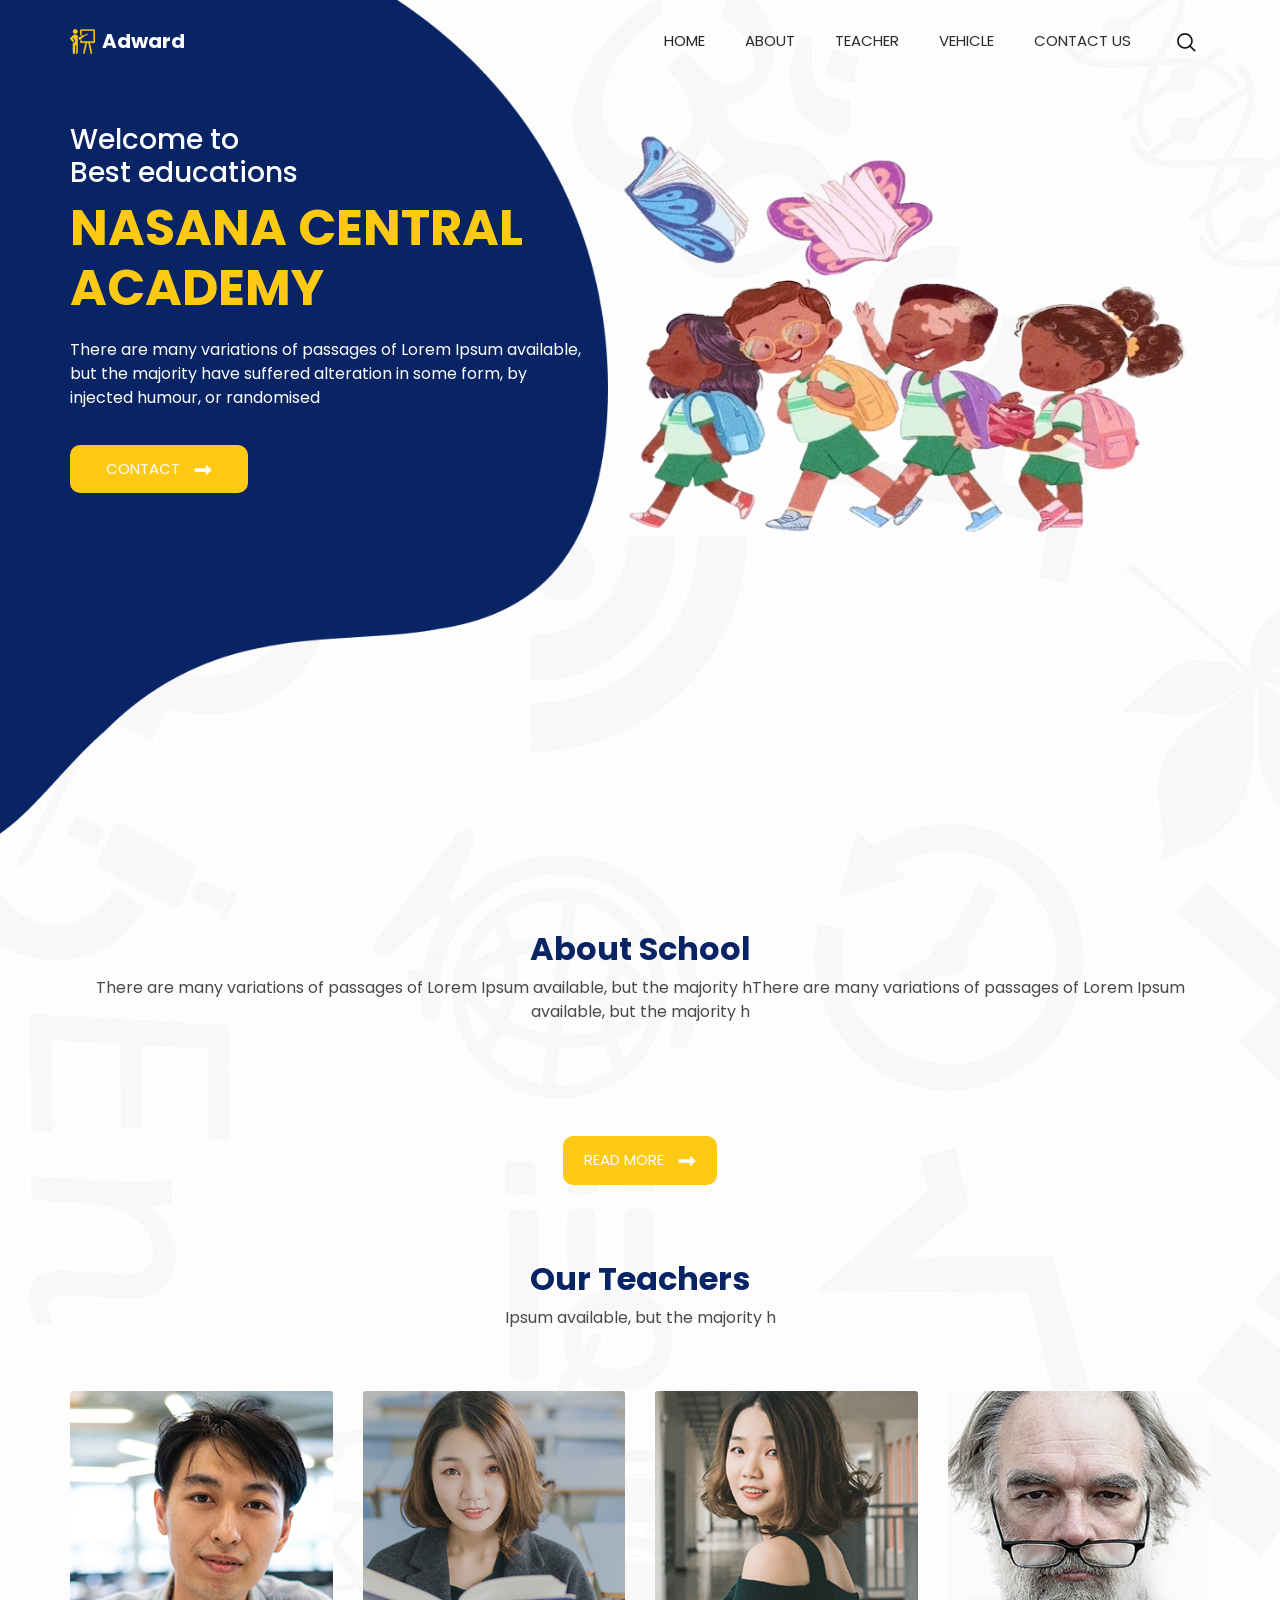
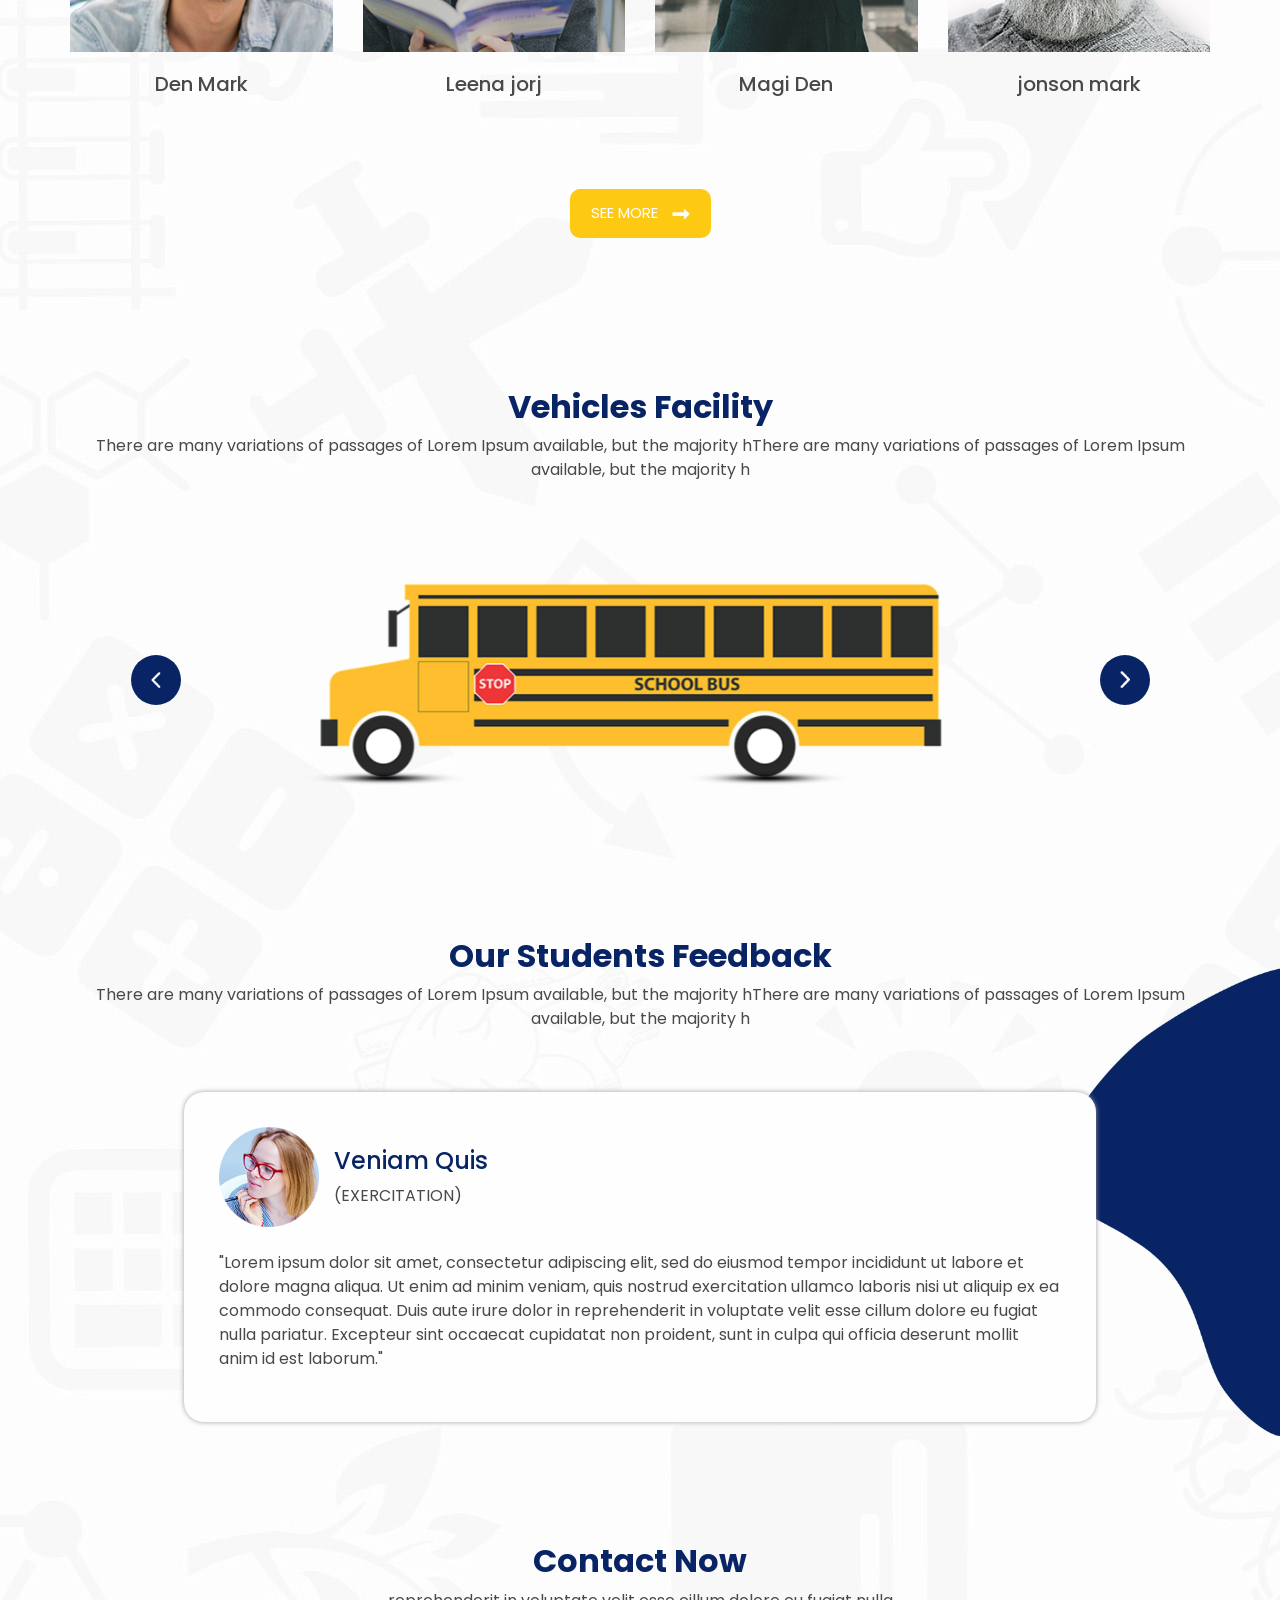
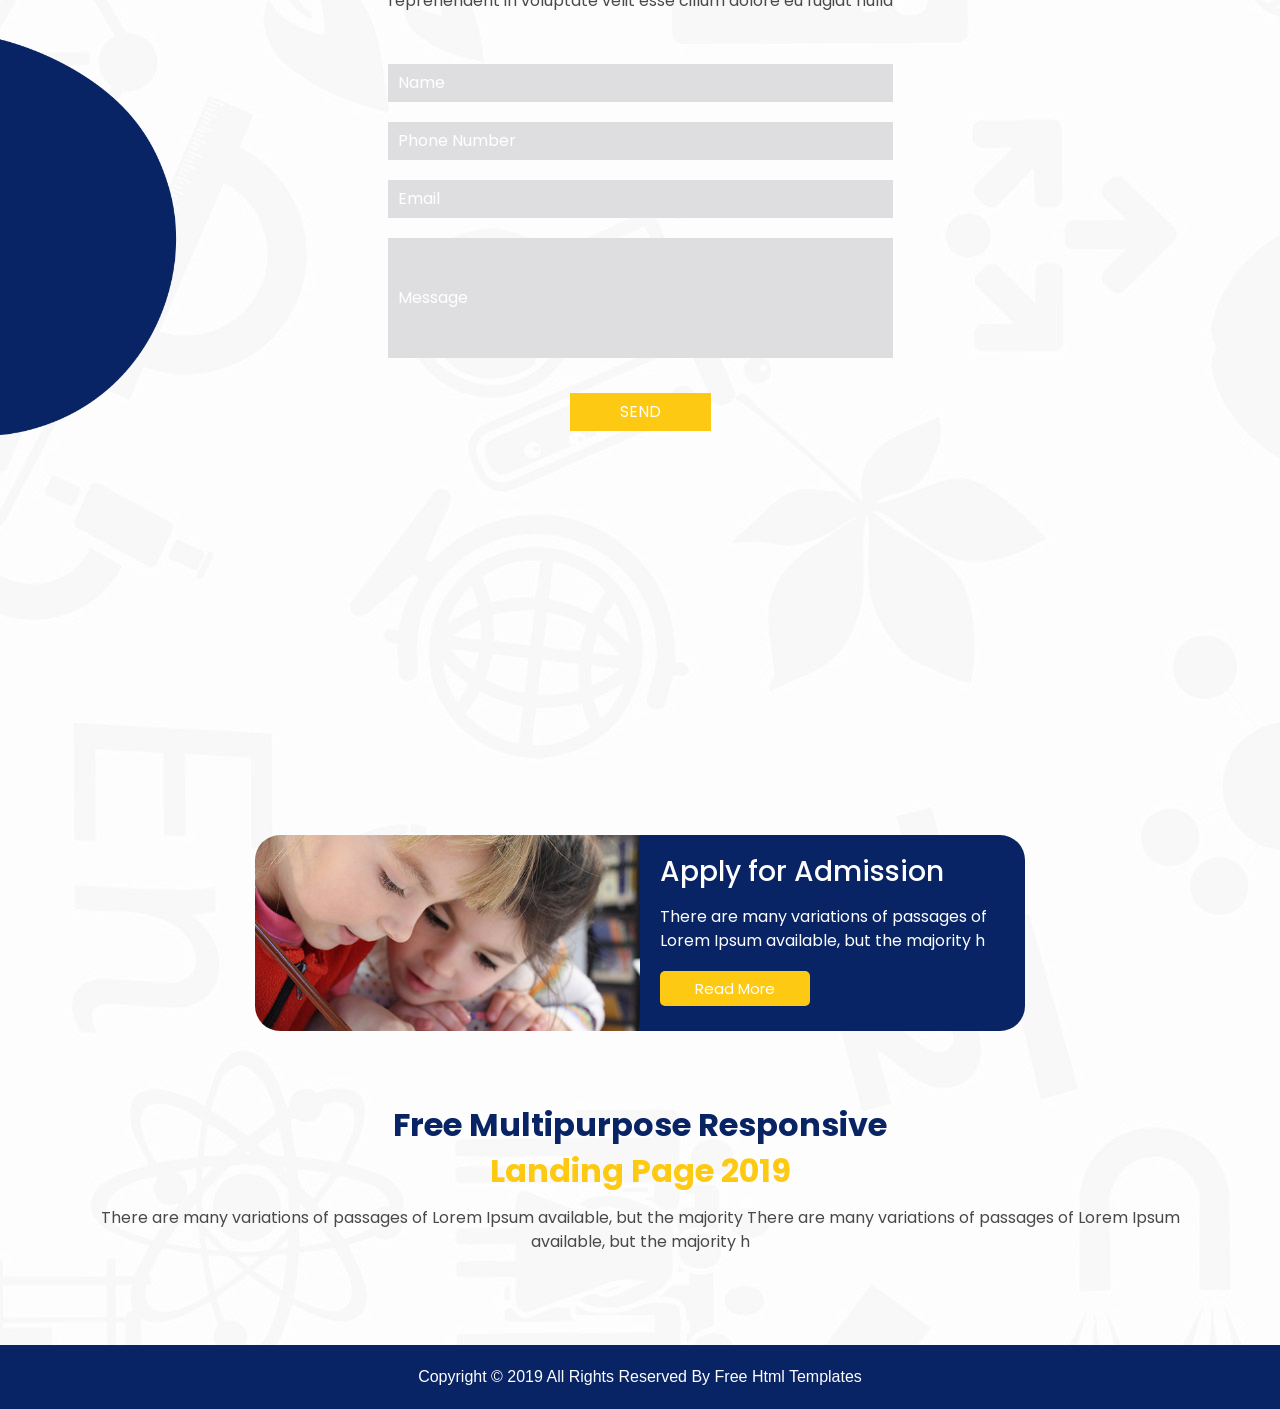
==== index.html @ 78946bf5 "1st commit" ====
<!DOCTYPE html>
<html>

<head>
  <!-- Basic -->
  <meta charset="utf-8" />
  <meta http-equiv="X-UA-Compatible" content="IE=edge" />
  <!-- Mobile Metas -->
  <meta name="viewport" content="width=device-width, initial-scale=1, shrink-to-fit=no" />
  <!-- Site Metas -->
  <meta name="keywords" content="" />
  <meta name="description" content="" />
  <meta name="author" content="" />

  <title>Adward</title>



  <!-- bootstrap core css -->
  <link rel="stylesheet" type="text/css" href="css/bootstrap.css" />
  <!-- progress barstle -->
  <link rel="stylesheet" href="css/css-circular-prog-bar.css">
  <!-- fonts style -->
  <link href="https://fonts.googleapis.com/css?family=Poppins:400,700&display=swap" rel="stylesheet">
  <!-- font wesome stylesheet -->
  <link rel="stylesheet" href="https://maxcdn.bootstrapcdn.com/font-awesome/4.3.0/css/font-awesome.min.css">
  <!-- Custom styles for this template -->
  <link href="css/style.css" rel="stylesheet" />
  <!-- responsive style -->
  <link href="css/responsive.css" rel="stylesheet" />




  <link rel="stylesheet" href="css/css-circular-prog-bar.css">


</head>

<body>
  <div class="top_container">
    <!-- header section strats -->
    <header class="header_section">
      <div class="container">
        <nav class="navbar navbar-expand-lg custom_nav-container ">
          <a class="navbar-brand" href="index.html">
            <img src="images/logo.png" alt="">
            <span>
              Adward
            </span>
          </a>
          <button class="navbar-toggler" type="button" data-toggle="collapse" data-target="#navbarSupportedContent"
            aria-controls="navbarSupportedContent" aria-expanded="false" aria-label="Toggle navigation">
            <span class="navbar-toggler-icon"></span>
          </button>

          <div class="collapse navbar-collapse" id="navbarSupportedContent">
            <div class="d-flex ml-auto flex-column flex-lg-row align-items-center">
              <ul class="navbar-nav  ">
                <li class="nav-item active">
                  <a class="nav-link" href="index.html"> Home <span class="sr-only">(current)</span></a>
                </li>
                <li class="nav-item ">
                  <a class="nav-link" href="about.html"> About </a>
                </li>

                <li class="nav-item ">
                  <a class="nav-link" href="teacher.html"> Teacher </a>
                </li>

                <li class="nav-item">
                  <a class="nav-link" href="vehicle.html"> vehicle </a>
                </li>

                <li class="nav-item">
                  <a class="nav-link" href="contact.html">Contact Us</a>
                </li>

              </ul>
              <form class="form-inline my-2 my-lg-0 ml-0 ml-lg-4 mb-3 mb-lg-0">
                <button class="btn  my-2 my-sm-0 nav_search-btn" type="submit"></button>
              </form>
            </div>
        </nav>
      </div>
    </header>
    <section class="hero_section ">
      <div class="hero-container container">
        <div class="hero_detail-box">
          <h3>
            Welcome to <br>
            Best educations
          </h3>
          <h1>
            Nasana central academy
          </h1>
          <p>
            There are many variations of passages of Lorem Ipsum available, but the majority have suffered alteration in
            some form, by injected humour, or randomised
          </p>
          <div class="hero_btn-continer">
            <a href="" class="call_to-btn btn_white-border">
              <span>
                Contact
              </span>
              <img src="images/right-arrow.png" alt="">
            </a>
          </div>
        </div>
        <div class="hero_img-container">
          <div>
            <img src="images/Ugandan_children_no_background.png" alt="" class="img-fluid">
          </div>
        </div>
      </div>
    </section>
  </div>
  <!-- end header section -->

  <!-- about section -->
  <section class="about_section layout_padding">
    <div class="container">
      <h2 class="main-heading ">
        About School
      </h2>
      <p class="text-center">
        There are many variations of passages of Lorem Ipsum available, but the majority hThere are many variations of
        passages of Lorem Ipsum available, but the majority h
      </p>
      <div class="about_img-box ">
        <img src="images/assembly_nansana_central.png" alt="" class="img-fluid w-100">
      </div>
      <div class="d-flex justify-content-center mt-5">
        <a href="" class="call_to-btn  ">

          <span>
            Read More
          </span>
          <img src="images/right-arrow.png" alt="">
        </a>
      </div>
    </div>
  </section>


  <!-- about section -->

  <!-- teacher section -->
  <section class="teacher_section layout_padding-bottom">
    <div class="container">
      <h2 class="main-heading ">
        Our Teachers
      </h2>
      <p class="text-center">
        Ipsum available, but the majority h
      </p>
      <div class="teacher_container layout_padding2">
        <div class="card-deck">
          <div class="card">
            <img class="card-img-top" src="images/teacher-1.jpg" alt="Card image cap">
            <div class="card-body">
              <h5 class="card-title">Den Mark</h5>
            </div>
          </div>
          <div class="card">
            <img class="card-img-top" src="images/teacher-2.jpg" alt="Card image cap">
            <div class="card-body">
              <h5 class="card-title">Leena jorj</h5>
            </div>

          </div>
          <div class="card">
            <img class="card-img-top" src="images/teacher-3.jpg" alt="Card image cap">
            <div class="card-body">
              <h5 class="card-title">Magi Den</h5>

            </div>

          </div>

          <div class="card">
            <img class="card-img-top" src="images/teacher-4.jpg" alt="Card image cap">
            <div class="card-body">
              <h5 class="card-title">jonson mark</h5>

            </div>

          </div>
        </div>
      </div>


      <div class="d-flex justify-content-center mt-3">
        <a href="" class="call_to-btn  ">

          <span>
            See More
          </span>
          <img src="images/right-arrow.png" alt="">
        </a>
      </div>
    </div>
  </section>

  <!-- teacher section -->

  <!-- vehicle section -->
  <section class="vehicle_section layout_padding">
    <div class="container">
      <h2 class="main-heading ">
        Vehicles Facility
      </h2>
      <p class="text-center">
        There are many variations of passages of Lorem Ipsum available, but the majority hThere are many variations of
        passages of Lorem Ipsum available, but the majority h
      </p>
      <div class="layout_padding-top">
        <div id="carouselExampleControls" class="carousel slide" data-ride="carousel">
          <div class="carousel-inner">
            <div class="carousel-item active">
              <div class="vehicle_img-box ">
                <img src="images/bus.png" alt="" class="img-fluid w-100">
              </div>
            </div>
            <div class="carousel-item">
              <div class="vehicle_img-box ">
                <img src="images/bus.png" alt="" class="img-fluid w-100">
              </div>
            </div>
            <div class="carousel-item">
              <div class="vehicle_img-box ">
                <img src="images/bus.png" alt="" class="img-fluid w-100">
              </div>
            </div>
          </div>
          <a class="carousel-control-prev" href="#carouselExampleControls" role="button" data-slide="prev">
            <span class="carousel-control-prev-icon" aria-hidden="true"></span>
            <span class="sr-only">Previous</span>
          </a>
          <a class="carousel-control-next" href="#carouselExampleControls" role="button" data-slide="next">
            <span class="carousel-control-next-icon" aria-hidden="true"></span>
            <span class="sr-only">Next</span>
          </a>
        </div>
      </div>

    </div>
  </section>


  <!-- vehicle section -->
  <!-- client section -->
  <section class="client_section layout_padding">
    <div class="container">
      <h2 class="main-heading ">
        Our Students Feedback
      </h2>
      <p class="text-center">
        There are many variations of passages of Lorem Ipsum available, but the majority hThere are many variations of
        passages of Lorem Ipsum available, but the majority h
      </p>
      <div class="layout_padding2">
        <div class="client_container d-flex flex-column">
          <div class="client_detail d-flex align-items-center">
            <div class="client_img-box ">
              <img src="images/student.png" alt="">
            </div>
            <div class="client_detail-box">
              <h4>
                Veniam Quis
              </h4>
              <span>
                (exercitation)
              </span>
            </div>
          </div>
          <div class="client_text mt-4">
            <p>
              "Lorem ipsum dolor sit amet, consectetur adipiscing elit, sed do eiusmod tempor incididunt ut labore et
              dolore magna aliqua. Ut enim ad minim veniam, quis nostrud exercitation ullamco laboris nisi ut aliquip ex
              ea commodo consequat. Duis aute irure dolor in reprehenderit in voluptate velit esse cillum dolore eu
              fugiat
              nulla pariatur. Excepteur sint occaecat cupidatat non proident, sunt in culpa qui officia deserunt mollit
              anim id est laborum."


            </p>
          </div>
        </div>
      </div>
    </div>
  </section>




  <!-- client section -->

  <!-- contact section -->

  <section class="contact_section layout_padding-bottom">
    <div class="container">

      <h2 class="main-heading">
        Contact Now

      </h2>
      <p class="text-center">
        reprehenderit in voluptate velit esse cillum dolore eu fugiat nulla

      </p>
      <div class="">
        <div class="contact_section-container">
          <div class="row">
            <div class="col-md-6 mx-auto">
              <div class="contact-form">
                <form action="">
                  <div>
                    <input type="text" placeholder="Name">
                  </div>
                  <div>
                    <input type="text" placeholder="Phone Number">
                  </div>
                  <div>
                    <input type="email" placeholder="Email">
                  </div>
                  <div>
                    <input type="text" placeholder="Message" class="input_message">
                  </div>
                  <div class="d-flex justify-content-center">
                    <button type="submit" class="btn_on-hover">
                      Send
                    </button>
                  </div>
                </form>
              </div>
            </div>
          </div>
        </div>
      </div>

    </div>
  </section>


  <!-- end contact section -->

  <!-- admission section -->
  <section class="admission_section ">
    <div class="container-fluid position-relative">
      <div class="row h-100">
        <div id="map" class="h-100 w-100 ">
        </div>
        <div class="container">
          <div class="admission_container position-absolute">
            <div class="admission_img-box">
              <img src="images/kidss.jpg" alt="">
            </div>
            <div class="admission_detail">
              <h3>
                Apply for Admission
              </h3>
              <p class="mt-3 mb-4">
                There are many variations of passages of Lorem Ipsum available, but the majority h
              </p>
              <div class="">
                <a href="" class="admission_btn btn_on-hover">
                  Read More
                </a>
              </div>

            </div>
          </div>
        </div>
      </div>
    </div>
  </section>






  <!-- admission section -->


  <!-- landing section -->
  <section class="landing_section layout_padding">
    <div class="container">
      <h2 class="main-heading">
        Free Multipurpose Responsive

      </h2>
      <h2 class="main-heading number_heading">
        Landing Page 2019

      </h2>
      <p class="landing_detail text-center">
        There are many variations of passages of Lorem Ipsum available, but the majority There are many variations of
        passages of Lorem Ipsum available, but the majority h

      </p>
    </div>
  </section>

  <!-- end landing section -->




  <!-- footer section -->
  <section class="container-fluid footer_section">
    <p>
      Copyright &copy; 2019 All Rights Reserved By
      <a href="https://html.design/">Free Html Templates</a>
    </p>
  </section>
  <!-- footer section -->

  <script type="text/javascript" src="js/jquery-3.4.1.min.js"></script>
  <script type="text/javascript" src="js/bootstrap.js"></script>

  <script>
    // This example adds a marker to indicate the position of Bondi Beach in Sydney,
    // Australia.
    function initMap() {
      var map = new google.maps.Map(document.getElementById('map'), {
        zoom: 11,
        center: {
          lat: 40.645037,
          lng: -73.880224
        },
      });

      var image = 'images/maps-and-flags.png';
      var beachMarker = new google.maps.Marker({
        position: {
          lat: 40.645037,
          lng: -73.880224
        },
        map: map,
        icon: image
      });
    }
  </script>
  <!-- google map js -->
  <script src="https://maps.googleapis.com/maps/api/js?key=AIzaSyA8eaHt9Dh5H57Zh0xVTqxVdBFCvFMqFjQ&callback=initMap">
  </script>
  <!-- end google map js -->
</body>

</html>
---- css/style.css ----
body {
  font-family: 'Poppins', sans-serif;

  color: #48494a;
  background-image: url(../images/body-bg.jpg);
}

.layout_padding {
  padding: 75px 0;
}

.layout_padding2 {
  padding: 45px 0;
}

.layout_padding2-top {
  padding-top: 45px;
}

.layout_padding-top {
  padding-top: 75px;
}

.layout_padding-bottom {
  padding-bottom: 75px;
}

.call_to-btn {
  display: inline-block;
  padding: 12px 20px;
  border-radius: 10px;
  font-size: 15px;
  text-transform: uppercase;
  background-color: #fec913;
  border: 1px solid transparent;
  color: #fff;
  transition: all 0.3s ease 0s;
}

.hero_section .call_to-btn {
  padding: 12px 35px;
}

.call_to-btn img {
  width: 18px;
  margin-left: 10px;
}

.btn_on-hover {
  transition: all 0.3s ease 0s;
}

.call_to-btn:hover,
.btn_on-hover:hover {
  color: #fff;
  -webkit-box-shadow: 0px 5px 10px -5px rgba(0, 0, 0, 0.7);
  -moz-box-shadow: 0px 5px 10px -5px rgba(0, 0, 0, 0.7);
  box-shadow: 0px 5px 10px -5px rgba(0, 0, 0, 0.7);
  color: #fff;
  transform: translateY(-7px);
}

.main-heading {
  color: #082465;
  font-weight: bold;
  text-align: center;
}

/*header section*/

.header_section {
  padding-top: 10px;
}

nav.navbar.navbar-expand-lg {

  padding: 10px 0;
}

.custom_nav-container.navbar-expand-lg .navbar-nav .nav-link {
  padding: 10px 20px;
  color: #2d2c2c;
  font-size: 15px;
  text-align: center;
  text-transform: uppercase;
}

.custom_nav-container.navbar-expand-lg .navbar-nav .nav-item.active .nav-link {
  color: #232323;
}

a,
a:hover,
a:focus {
  text-decoration: none;
}

a:hover,
a:focus {
  color: initial;
}

.btn,
.btn:focus {
  outline: none !important;
  box-shadow: none;
}

.top_container {
  height: 95vh;
  position: relative;
}

.top_container::before {
  content: "";
  position: absolute;
  width: 48%;
  height: 100%;
  background: url(../images/hero-bg.png);
  background-size: cover;
  background-position: right bottom;
  background-repeat: no-repeat;
  z-index: -1;
}

.top_container.sub_pages::before {
  background-size: 400px 200px;
  background-position: top left;
}

.top_container.sub_pages {
  height: 35vh;
}

.top_container.sub_page {
  height: auto;
}

.navbar-brand img {
  width: 25px;
  margin-right: 7px;
}


.custom_nav-container .nav_search-btn {
  background-image: url(../images/search-icon.png);
  background-size: 22px;
  background-repeat: no-repeat;
  background-position-y: 7px;
  width: 35px;
  height: 35px;
  padding: 0;
  border: none;
}

.navbar-brand {
  display: flex;
  align-items: center;
}

.navbar-brand span {
  font-size: 20px;
  font-weight: 700;
  color: #fefefe;
}

.custom_nav-container {
  z-index: 99999;
  padding: 15px 0;
}

.custom_nav-container .navbar-toggler {
  outline: none;
}

.custom_nav-container .navbar-toggler .navbar-toggler-icon {
  background-image: url(../images/menu.png);
  background-size: 40px;
}

/*end header section*/

/* hero section */
.hero-container {
  display: flex;
  padding-top: 50px;
  padding-bottom: 75px;
}

.hero_detail-box {
  width: 45%;
}

.hero_img-container {
  width: 55%;
}

.hero_detail-box {
  color: #fefeff;
}

.hero_detail-box h1 {
  text-transform: uppercase;
  font-size: 50px;
  color: #fec913;
  font-weight: bold;
}


.hero_detail-box p {
  margin-top: 20px;
  margin-bottom: 35px;
}


/* end hero section */

/* about section */
.about_img-box {
  width: 65%;
  margin: 40px auto;
}

/* about section */

/* teacher container */
.teacher_section .card {
  border: none;
  background-color: transparent;
}

.teacher_section .card-title {
  text-align: center;
  color: #48494a;
}

/* end teacher container */

/* vehicle section */
.vehicle_img-box {
  width: 60%;
  margin: 0 auto;
}

.vehicle_section .carousel-control-prev,
.vehicle_section .carousel-control-next {
  opacity: 1;
}

.vehicle_section .carousel-control-prev-icon,
.vehicle_section .carousel-control-next-icon {
  width: 50px;
  height: 50px;
  background-color: #082465;
  border-radius: 100%;
  background-size: 10px;
  background-position: center;
}

.vehicle_section .carousel-control-prev-icon {
  background-image: url(../images/prev.png);
}

.vehicle_section .carousel-control-next-icon {
  background-image: url(../images/next.png);
}



/* end vehicle section */

/* client section */
.client_section {
  background-image: url(../images/shape-1.png);
  background-repeat: no-repeat;

  background-position: right;

  background-size: 18%;
}

.client_container {
  width: 80%;
  margin: 0 auto;
  padding: 35px;
  background-color: #fefeff;
  -webkit-box-shadow: 0px 0px 5px 0px rgba(163, 158, 163, 1);
  -moz-box-shadow: 0px 0px 5px 0px rgba(163, 158, 163, 1);
  box-shadow: 0px 0px 5px 0px rgba(163, 158, 163, 1);
  border-radius: 20px;
}

.client_detail-box h4 {
  color: #082465;
}

.client_detail-box span {
  text-transform: uppercase;
  color: #48494a;
}

.client_detail .client_img-box {
  width: 100px;
  margin-right: 15px;
}

.client_detail .client_img-box img {
  width: 100%;
}




/* end client section */


/* contact section */
.contact_section {
  background-image: url(../images/shape-2.png);
  background-repeat: no-repeat;
  background-size: 14%;
  background-position: left center;
}

.contact-form {
  padding: 25px;
  border-radius: 20px;
}

.contact-form input {
  border: none;
  outline: none;
  background-color: #dedee0;
  width: 100%;
  margin: 10px 0;
  padding: 7px 10px;
}

.contact-form .input_message {
  height: 120px;
}

.contact-form input::placeholder {
  color: #fff;
}

.contact-form button {
  border: none;
  outline: none;
  padding: 7px 50px;
  text-transform: uppercase;
  margin-top: 25px;
  background-color: #fec913;
  color: #fff;
}

/* end contact section */

/* admission section */


.admission_section .container-fluid.position-relative {
  height: 500px;
}

.admission_container {
  width: 770px;
  bottom: 0;
  left: 50%;
  transform: translateX(-50%);
  display: flex;
}


.admission_img-box {
  width: 50%;
  border-radius: 25px 0 0 25px;
  overflow: hidden;
}

.admission_detail {
  width: 50%;
  background-color: #082465;
  padding: 20px;
  color: #fefeff;
  border-radius: 0 25px 25px 0;
}


.admission_img-box img {
  width: 100%;
}

.admission_detail .admission_btn {
  background-color: #fec913;
  padding: 7px 35px;
  color: #fefeff;
  font-size: 15px;
  border-radius: 5px;
}

/* end admission section */

/* call section */
.call_section h2 {
  text-align: center;
  margin: 15px 0;
}

.landing_section .number_heading {
  color: #fec913;
}

.landing_section p {
  text-align: center;
  margin-top: 15px;
}

/* end call section */

/* footer section*/

.footer_section {
  background-color: #082465;
  padding: 20px 0;
  font-family: "Roboto", sans-serif;
}

.footer_section p {
  color: #fdfdfe;
  margin: 0;
  text-align: center;
}

.footer_section a {
  color: #fdfdfe;
}

/* end footer section*/
---- css/responsive.css ----
@media (max-width: 1120px) {}

@media (max-width: 992px) {


    .top_container {
        height: auto;
    }

    .top_container.sub_pages {
        height: auto;
    }

    .top_container.sub_pages::before {
        background-size: cover;
    }

    .client_box-container {

        width: 90%;

    }

    .service_detail-container {
        width: 90%;
    }

    .hero-container {
        flex-direction: column;
    }

    .hero_detail-box {
        width: 100%;
        margin-bottom: 45px;
    }

    .hero_img-container {
        width: 100%;
    }

    .top_container::before {
        width: 200%;

    }

    .custom_nav-container.navbar-expand-lg .navbar-nav .nav-item.active .nav-link,
    .custom_nav-container.navbar-expand-lg .navbar-nav .nav-link {

        color: #fff;
    }

    .custom_nav-container .nav_search-btn {
        background-image: url(../images/search-icon-mobile.png);
        background-position: center;
    }
}

@media (max-width: 820px) {
    .admission_container {
        width: 450px;
        flex-direction: column;
    }

    .admission_img-box,
    .admission_detail {
        width: 100%;
    }

    .admission_img-box {
        border-radius: 25px 25px 0 0
    }

    .admission_detail {
        border-radius: 0 0 25px 25px;
    }
}

@media (max-width: 768px) {


    .hero_detail-box {
        text-align: center;
    }



}

@media (max-width: 576px) {
    .vehicle_img-box {
        width: 80%;
    }

    .carousel-control-prev,
    .carousel-control-next {
        top: 150%;
    }

    .carousel-control-prev {
        left: 30%;
    }

    .carousel-control-next {
        right: 30%;
    }

    .vehicle_section .carousel-control-prev-icon,
    .vehicle_section .carousel-control-next-icon {
        width: 35px;
        height: 35px;
        background-size: 8px;
    }

    .contact_section,
    .client_section {
        background-image: none;
    }
}

@media (max-width: 480px) {
    .vehicle_img-box {

        width: 100%;

    }

    .admission_container {

        width: 300px;
    }

    .client_container {
        width: 100%;
    }

    .client_detail {

        flex-direction: column;

    }

    .client_detail-box {

        display: flex;
        flex-direction: column;
        align-items: center;

    }

    .client_detail .client_img-box {
        width: 100px;
        margin-right: 0px;
        margin-bottom: 15px;
    }

}

@media (max-width: 400px) {}

@media (max-width: 360px) {}

@media (min-width: 1200px) {
    .container {
        max-width: 1170px;
    }

}
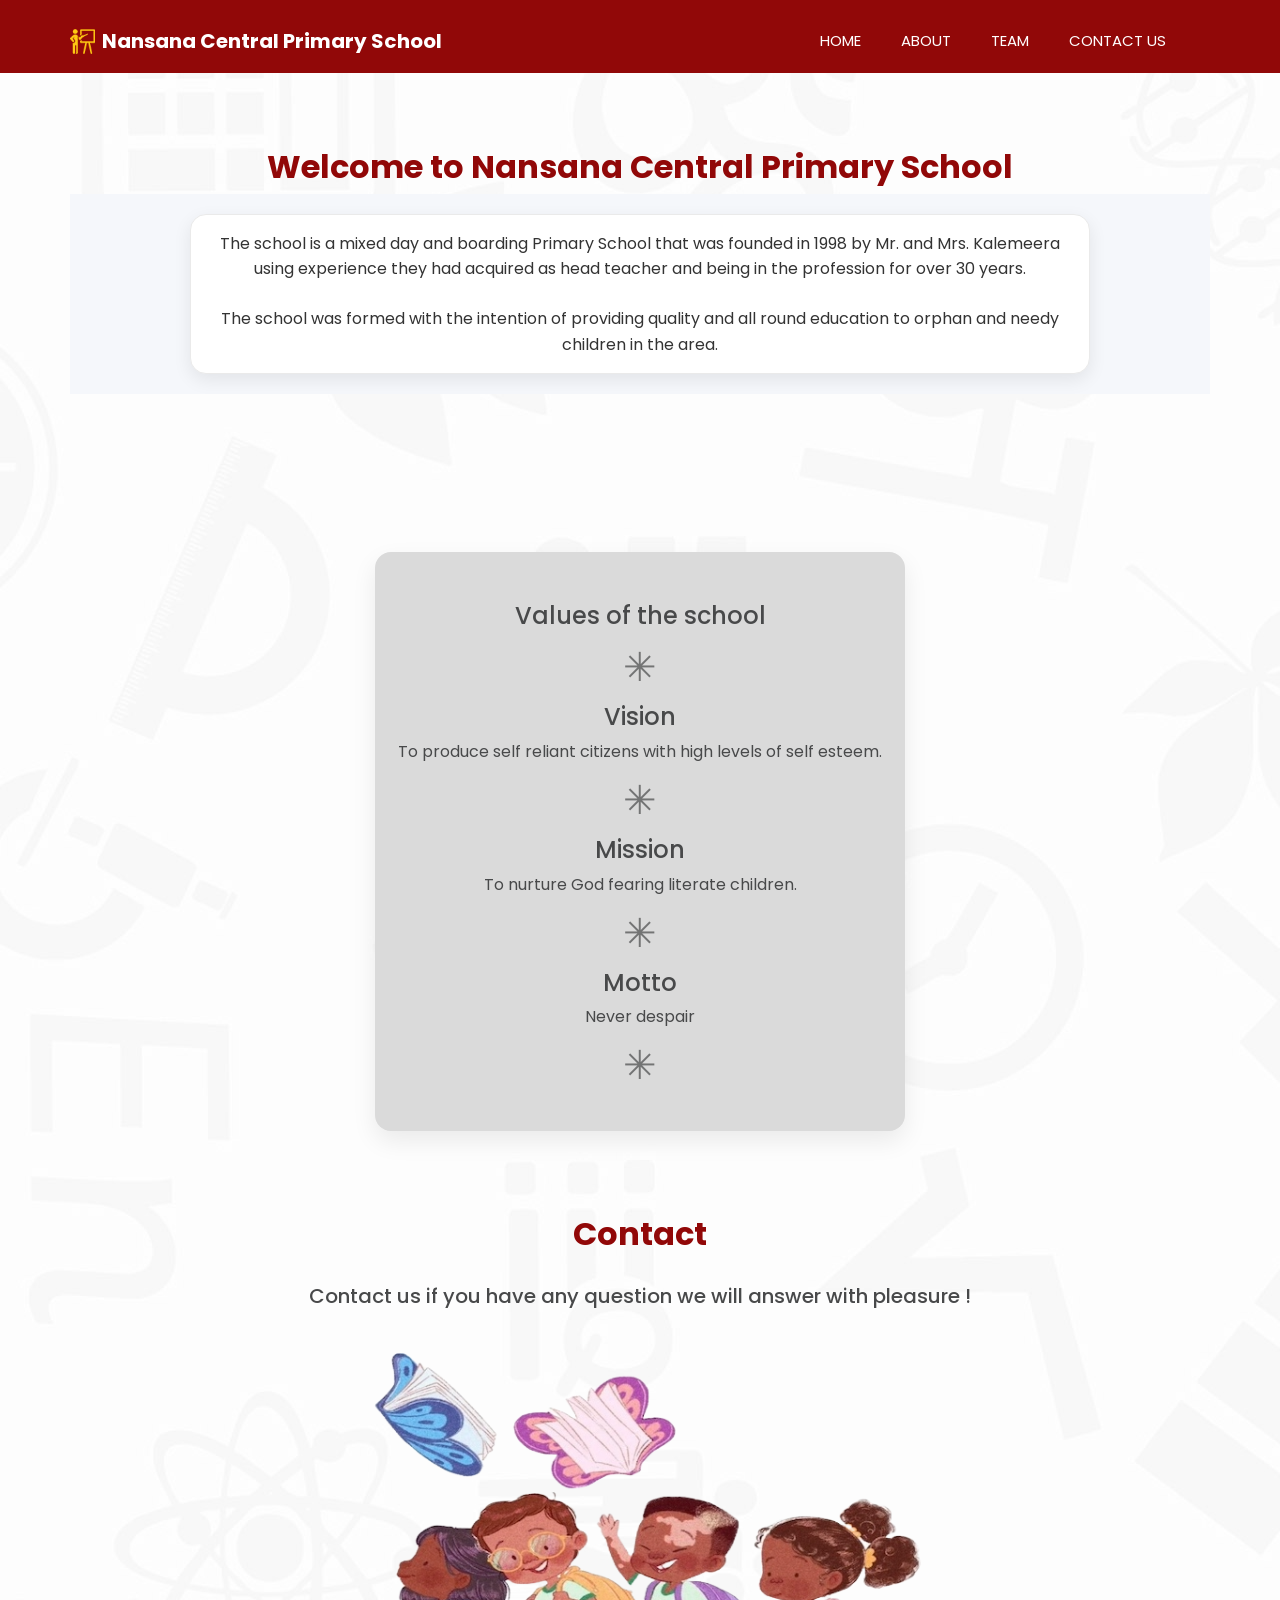
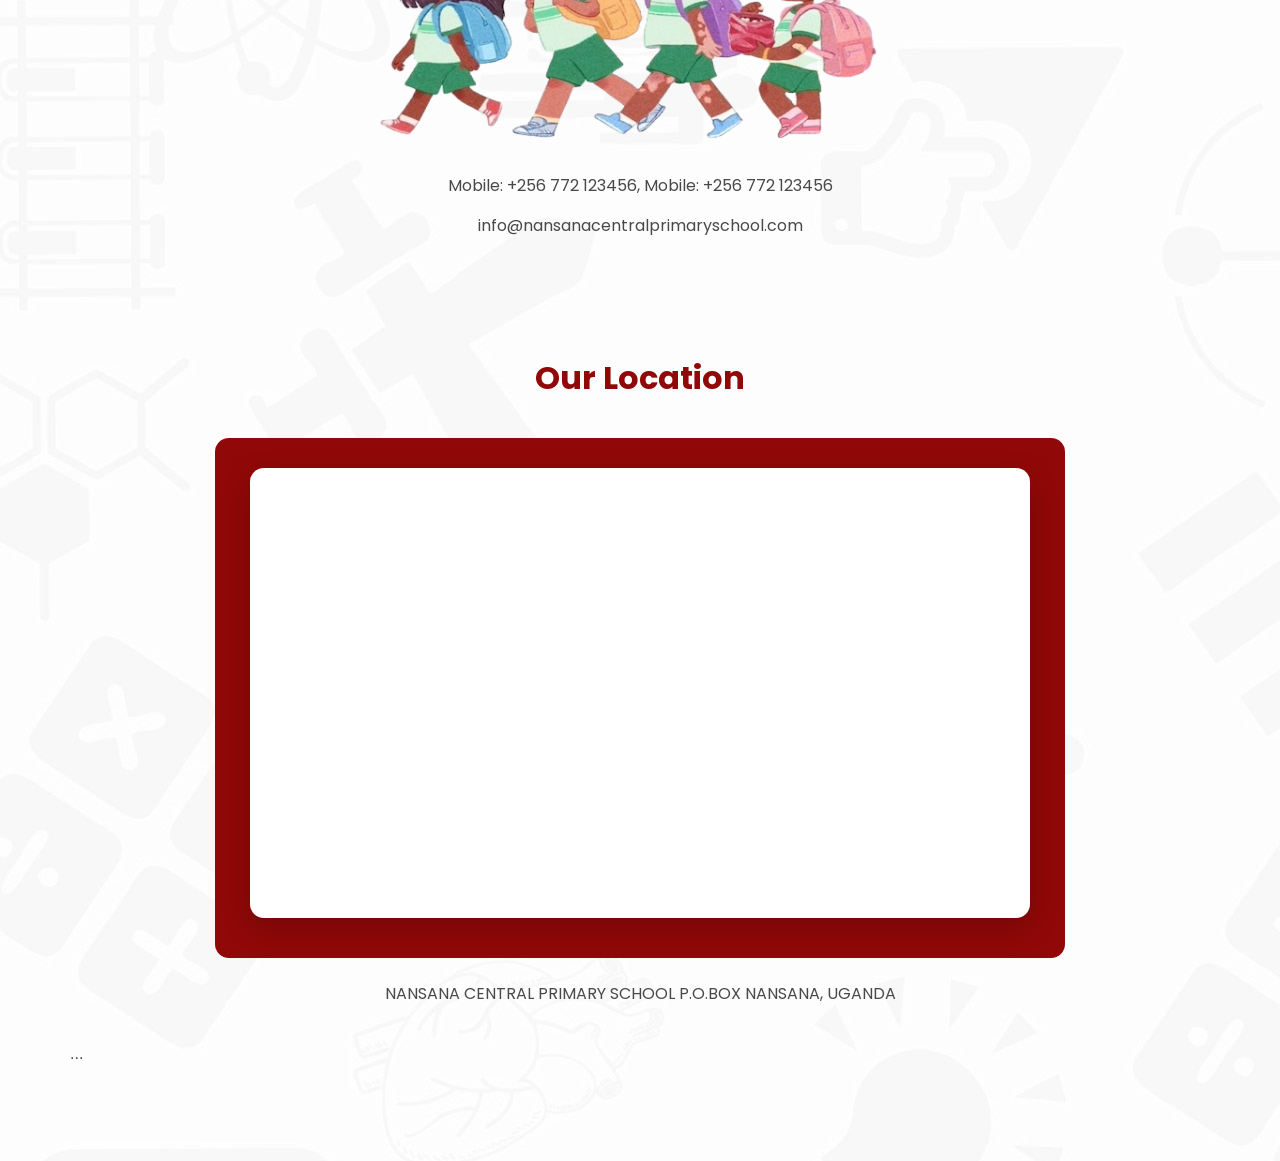
==== commit 64e416a5: "nearly finished website" ====
--- a/index.html
+++ b/index.html
@@ -12,7 +12,7 @@
   <meta name="description" content="" />
   <meta name="author" content="" />
 
-  <title>Adward</title>
+  <title>Nansana Central Primary School</title>
 
 
 
@@ -38,15 +38,20 @@
 </head>
 
 <body>
+
+  
+    <div class ="top_wrapper">
+
   <div class="top_container">
+
     <!-- header section strats -->
     <header class="header_section">
       <div class="container">
-        <nav class="navbar navbar-expand-lg custom_nav-container ">
+        <nav class="navbar navbar-expand-lg custom_nav-container red_navbar">
           <a class="navbar-brand" href="index.html">
             <img src="images/logo.png" alt="">
             <span>
-              Adward
+              Nansana Central Primary School
             </span>
           </a>
           <button class="navbar-toggler" type="button" data-toggle="collapse" data-target="#navbarSupportedContent"
@@ -65,11 +70,7 @@
                 </li>
 
                 <li class="nav-item ">
-                  <a class="nav-link" href="teacher.html"> Teacher </a>
-                </li>
-
-                <li class="nav-item">
-                  <a class="nav-link" href="vehicle.html"> vehicle </a>
+                  <a class="nav-link" href="teacher.html"> Team </a>
                 </li>
 
                 <li class="nav-item">
@@ -83,370 +84,132 @@
             </div>
         </nav>
       </div>
+    </div>
+    </div>
+    
+
     </header>
-    <section class="hero_section ">
-      <div class="hero-container container">
-        <div class="hero_detail-box">
-          <h3>
-            Welcome to <br>
-            Best educations
-          </h3>
-          <h1>
-            Nasana central academy
-          </h1>
-          <p>
-            There are many variations of passages of Lorem Ipsum available, but the majority have suffered alteration in
-            some form, by injected humour, or randomised
-          </p>
-          <div class="hero_btn-continer">
-            <a href="" class="call_to-btn btn_white-border">
-              <span>
-                Contact
-              </span>
-              <img src="images/right-arrow.png" alt="">
-            </a>
-          </div>
-        </div>
-        <div class="hero_img-container">
+
+  <!-- about section -->
+  <section class="about_section layout_padding">
+    <div class="container">
+      <h2 class="main-heading ">
+        Welcome to Nansana Central Primary School
+      </h2>
+       <div class="chat-container">
+      <div class="chat-bubble">
+      <p>
+      The school is a mixed day and boarding Primary School that was founded in 1998 by Mr. and Mrs.
+      Kalemeera using experience they had acquired as head teacher and being in the profession for over 30 years.
+      </p>
+      <br>
+      <p>
+      The school was formed with the intention of providing quality and all round education to orphan and needy children in the area.
+      </p>
+    </div>
+  </div>
+            <div class="about_img-box ">
+        <img src="images/assembly_nansana_central.png" alt="" class="img-fluid w-100">
+      </div>
+   
+
+      <br>
+      <div class="gray_box">
+      <h4 class="text-center">
+        Values of the school 
+      </h4>      
+      <div class="asterisk-divider">✳</div>
+      <h4 class="text-center">
+        Vision 
+      </h4>
+      
+      <p class="text-center">
+        To produce self reliant citizens with high levels of self esteem.
+      </p> 
+      <div class="asterisk-divider">✳</div>
+      <h4 class="text-center">
+        Mission
+      </h4>
+      <p class="text-center">
+        To nurture God fearing literate children.
+      </p>
+      <div class="asterisk-divider">✳</div>
+      <h4 class="text-center">
+        Motto
+      </h4>
+      <p class="text-center">
+        Never despair
+      </p>
+      <div class="asterisk-divider">✳</div>
+      </div>
+  
+  
+<section class="contact_section layout_padding-bottom">
+    <div class="container">
+      <br>
+      <h2 class="main-heading_teacher">
+        Contact
+      </h2>
+        <h5 class="text-center">
+      Contact us if you have any question we will answer with pleasure !
+        </h5>
+        <br>
+      <div class="hero_img-container">
           <div>
             <img src="images/Ugandan_children_no_background.png" alt="" class="img-fluid">
           </div>
         </div>
-      </div>
-    </section>
+        <br>
+        <p class="text-center">
+      Mobile: +256 772 123456, Mobile: +256 772 123456
+      </p>
+      <p class="text-center">
+      <E-MAIL>info@nansanacentralprimaryschool.com</E-MAIL>
+      </p>
+    </div>
+      </section>
+
+
+
+   <!-- Google Map Section -->
+
+<section class="map">
+  <h2 class="main-heading_teacher">Our Location</h2>
+  <div class="map_section">
+  <div class="container">
+
+    
+
+    <div class="map_box">
+      <div class="map_card">
+        <iframe
+          src="https://www.google.com/maps/embed?pb=!1m18!1m12!1m3!1d3989.7314513748042!2d32.5196470880829!3d0.37808912860251254!2m3!1f0!2f0!3f0!3m2!1i1024!2i768!4f13.1!3m3!1m2!1s0x177da5d28da9d00f%3A0x148aa3287a2779ff!2sNansana%20Central%20Primary%20School!5e0!3m2!1sfr!2sug!4v1782201391207!5m2!1sfr!2sug"
+          allowfullscreen=""
+          loading="lazy">
+        </iframe>
+      </div>
+    </div>
+
   </div>
-  <!-- end header section -->
-
-  <!-- about section -->
-  <section class="about_section layout_padding">
-    <div class="container">
-      <h2 class="main-heading ">
-        About School
-      </h2>
-      <p class="text-center">
-        There are many variations of passages of Lorem Ipsum available, but the majority hThere are many variations of
-        passages of Lorem Ipsum available, but the majority h
-      </p>
-      <div class="about_img-box ">
-        <img src="images/assembly_nansana_central.png" alt="" class="img-fluid w-100">
-      </div>
-      <div class="d-flex justify-content-center mt-5">
-        <a href="" class="call_to-btn  ">
-
-          <span>
-            Read More
-          </span>
-          <img src="images/right-arrow.png" alt="">
-        </a>
-      </div>
-    </div>
-  </section>
-
-
-  <!-- about section -->
-
-  <!-- teacher section -->
-  <section class="teacher_section layout_padding-bottom">
-    <div class="container">
-      <h2 class="main-heading ">
-        Our Teachers
-      </h2>
-      <p class="text-center">
-        Ipsum available, but the majority h
-      </p>
-      <div class="teacher_container layout_padding2">
-        <div class="card-deck">
-          <div class="card">
-            <img class="card-img-top" src="images/teacher-1.jpg" alt="Card image cap">
-            <div class="card-body">
-              <h5 class="card-title">Den Mark</h5>
-            </div>
-          </div>
-          <div class="card">
-            <img class="card-img-top" src="images/teacher-2.jpg" alt="Card image cap">
-            <div class="card-body">
-              <h5 class="card-title">Leena jorj</h5>
-            </div>
-
-          </div>
-          <div class="card">
-            <img class="card-img-top" src="images/teacher-3.jpg" alt="Card image cap">
-            <div class="card-body">
-              <h5 class="card-title">Magi Den</h5>
-
-            </div>
-
-          </div>
-
-          <div class="card">
-            <img class="card-img-top" src="images/teacher-4.jpg" alt="Card image cap">
-            <div class="card-body">
-              <h5 class="card-title">jonson mark</h5>
-
-            </div>
-
-          </div>
-        </div>
-      </div>
-
-
-      <div class="d-flex justify-content-center mt-3">
-        <a href="" class="call_to-btn  ">
-
-          <span>
-            See More
-          </span>
-          <img src="images/right-arrow.png" alt="">
-        </a>
-      </div>
-    </div>
-  </section>
-
-  <!-- teacher section -->
-
-  <!-- vehicle section -->
-  <section class="vehicle_section layout_padding">
-    <div class="container">
-      <h2 class="main-heading ">
-        Vehicles Facility
-      </h2>
-      <p class="text-center">
-        There are many variations of passages of Lorem Ipsum available, but the majority hThere are many variations of
-        passages of Lorem Ipsum available, but the majority h
-      </p>
-      <div class="layout_padding-top">
-        <div id="carouselExampleControls" class="carousel slide" data-ride="carousel">
-          <div class="carousel-inner">
-            <div class="carousel-item active">
-              <div class="vehicle_img-box ">
-                <img src="images/bus.png" alt="" class="img-fluid w-100">
-              </div>
-            </div>
-            <div class="carousel-item">
-              <div class="vehicle_img-box ">
-                <img src="images/bus.png" alt="" class="img-fluid w-100">
-              </div>
-            </div>
-            <div class="carousel-item">
-              <div class="vehicle_img-box ">
-                <img src="images/bus.png" alt="" class="img-fluid w-100">
-              </div>
-            </div>
-          </div>
-          <a class="carousel-control-prev" href="#carouselExampleControls" role="button" data-slide="prev">
-            <span class="carousel-control-prev-icon" aria-hidden="true"></span>
-            <span class="sr-only">Previous</span>
-          </a>
-          <a class="carousel-control-next" href="#carouselExampleControls" role="button" data-slide="next">
-            <span class="carousel-control-next-icon" aria-hidden="true"></span>
-            <span class="sr-only">Next</span>
-          </a>
-        </div>
-      </div>
-
-    </div>
-  </section>
-
-
-  <!-- vehicle section -->
-  <!-- client section -->
-  <section class="client_section layout_padding">
-    <div class="container">
-      <h2 class="main-heading ">
-        Our Students Feedback
-      </h2>
-      <p class="text-center">
-        There are many variations of passages of Lorem Ipsum available, but the majority hThere are many variations of
-        passages of Lorem Ipsum available, but the majority h
-      </p>
-      <div class="layout_padding2">
-        <div class="client_container d-flex flex-column">
-          <div class="client_detail d-flex align-items-center">
-            <div class="client_img-box ">
-              <img src="images/student.png" alt="">
-            </div>
-            <div class="client_detail-box">
-              <h4>
-                Veniam Quis
-              </h4>
-              <span>
-                (exercitation)
-              </span>
-            </div>
-          </div>
-          <div class="client_text mt-4">
-            <p>
-              "Lorem ipsum dolor sit amet, consectetur adipiscing elit, sed do eiusmod tempor incididunt ut labore et
-              dolore magna aliqua. Ut enim ad minim veniam, quis nostrud exercitation ullamco laboris nisi ut aliquip ex
-              ea commodo consequat. Duis aute irure dolor in reprehenderit in voluptate velit esse cillum dolore eu
-              fugiat
-              nulla pariatur. Excepteur sint occaecat cupidatat non proident, sunt in culpa qui officia deserunt mollit
-              anim id est laborum."
-
-
-            </p>
-          </div>
-        </div>
-      </div>
-    </div>
-  </section>
-
-
-
-
-  <!-- client section -->
-
-  <!-- contact section -->
-
-  <section class="contact_section layout_padding-bottom">
-    <div class="container">
-
-      <h2 class="main-heading">
-        Contact Now
-
-      </h2>
-      <p class="text-center">
-        reprehenderit in voluptate velit esse cillum dolore eu fugiat nulla
-
-      </p>
-      <div class="">
-        <div class="contact_section-container">
-          <div class="row">
-            <div class="col-md-6 mx-auto">
-              <div class="contact-form">
-                <form action="">
-                  <div>
-                    <input type="text" placeholder="Name">
-                  </div>
-                  <div>
-                    <input type="text" placeholder="Phone Number">
-                  </div>
-                  <div>
-                    <input type="email" placeholder="Email">
-                  </div>
-                  <div>
-                    <input type="text" placeholder="Message" class="input_message">
-                  </div>
-                  <div class="d-flex justify-content-center">
-                    <button type="submit" class="btn_on-hover">
-                      Send
-                    </button>
-                  </div>
-                </form>
-              </div>
-            </div>
-          </div>
-        </div>
-      </div>
-
-    </div>
-  </section>
-
-
-  <!-- end contact section -->
-
-  <!-- admission section -->
-  <section class="admission_section ">
-    <div class="container-fluid position-relative">
-      <div class="row h-100">
-        <div id="map" class="h-100 w-100 ">
-        </div>
-        <div class="container">
-          <div class="admission_container position-absolute">
-            <div class="admission_img-box">
-              <img src="images/kidss.jpg" alt="">
-            </div>
-            <div class="admission_detail">
-              <h3>
-                Apply for Admission
-              </h3>
-              <p class="mt-3 mb-4">
-                There are many variations of passages of Lorem Ipsum available, but the majority h
-              </p>
-              <div class="">
-                <a href="" class="admission_btn btn_on-hover">
-                  Read More
-                </a>
-              </div>
-
-            </div>
-          </div>
-        </div>
-      </div>
-    </div>
-  </section>
-
-
-
-
-
-
-  <!-- admission section -->
-
-
-  <!-- landing section -->
-  <section class="landing_section layout_padding">
-    <div class="container">
-      <h2 class="main-heading">
-        Free Multipurpose Responsive
-
-      </h2>
-      <h2 class="main-heading number_heading">
-        Landing Page 2019
-
-      </h2>
-      <p class="landing_detail text-center">
-        There are many variations of passages of Lorem Ipsum available, but the majority There are many variations of
-        passages of Lorem Ipsum available, but the majority h
-
-      </p>
-    </div>
-  </section>
-
-  <!-- end landing section -->
-
-
-
-
-  <!-- footer section -->
-  <section class="container-fluid footer_section">
-    <p>
-      Copyright &copy; 2019 All Rights Reserved By
-      <a href="https://html.design/">Free Html Templates</a>
-    </p>
-  </section>
-  <!-- footer section -->
-
-  <script type="text/javascript" src="js/jquery-3.4.1.min.js"></script>
-  <script type="text/javascript" src="js/bootstrap.js"></script>
-
-  <script>
-    // This example adds a marker to indicate the position of Bondi Beach in Sydney,
-    // Australia.
-    function initMap() {
-      var map = new google.maps.Map(document.getElementById('map'), {
-        zoom: 11,
-        center: {
-          lat: 40.645037,
-          lng: -73.880224
-        },
-      });
-
-      var image = 'images/maps-and-flags.png';
-      var beachMarker = new google.maps.Marker({
-        position: {
-          lat: 40.645037,
-          lng: -73.880224
-        },
-        map: map,
-        icon: image
-      });
-    }
-  </script>
-  <!-- google map js -->
-  <script src="https://maps.googleapis.com/maps/api/js?key=AIzaSyA8eaHt9Dh5H57Zh0xVTqxVdBFCvFMqFjQ&callback=initMap">
-  </script>
-  <!-- end google map js -->
+  </div>
+  <br>
+     <p class="text-center">
+
+      NANSANA CENTRAL PRIMARY SCHOOL
+      P.O.BOX NANSANA, UGANDA
+      </p>
+
+</section>
+<!-- End Google Map Section -->
+
+
+<!-- footer section -->
+<section class="container-fluid footer_section">
+  ...
+</section>
+
+<script src="js/jquery-3.4.1.min.js"></script>
+<script src="js/bootstrap.js"></script>
+<!-- End Google Map Section -->
 </body>
-
 </html>
--- a/css/style.css
+++ b/css/style.css
@@ -1,8 +1,46 @@
 body {
+  overflow-x: hidden;
   font-family: 'Poppins', sans-serif;
+ 
 
   color: #48494a;
   background-image: url(../images/body-bg.jpg);
+}
+.asterisk-divider {
+  text-align: center;
+  font-size: 2.5rem;
+  line-height: 1;
+  margin: 1rem 0;
+  opacity: 0.7;
+}
+.text-box {
+  background-color: #910808;
+  padding: 15px;
+  width : 90%;
+  max-width: 1100px;
+  margin: 40px auto; /* centers it */
+  text-align: center;
+  border-radius: 20px;
+}
+
+.top_wrapper {
+  background-color: #910808;
+  width: 100%;
+  color: white;
+  
+}
+.top_band {
+  width: 100%;
+  background: #910808;
+  color: white;
+  text-align: center;
+  padding: 10px 20px;
+  font-weight: bold;
+}
+.top_bar {
+  width: 100%;
+  height: 60px;
+  background-color: #910808;
 }
 
 .layout_padding {
@@ -36,10 +74,27 @@
   color: #fff;
   transition: all 0.3s ease 0s;
 }
-
+/* 
 .hero_section .call_to-btn {
   padding: 12px 35px;
-}
+}*/
+.hero_section {
+  height: 100vh;              /* full screen */
+  display: flex;
+  justify-content: center;    /* horizontal center */
+  align-items: center;        /* vertical center */       /* or image */
+}
+.hero_text_box {
+  background-color: #fff;
+  color: #910808;
+  padding: 40px 60px;
+  text-align: center;
+  max-width: 700px;
+  border-radius: 12px;
+  width: 90%;
+  max-width: 700px;
+}
+
 
 .call_to-btn img {
   width: 18px;
@@ -61,15 +116,23 @@
 }
 
 .main-heading {
-  color: #082465;
+  color: #910808;
   font-weight: bold;
   text-align: center;
+}
+
+.main-heading_teacher {
+  color: #910808;
+  font-weight: bold;
+  text-align: center;
+  margin: 30px 0;
 }
 
 /*header section*/
 
 .header_section {
   padding-top: 10px;
+  background-color: 910808;
 }
 
 nav.navbar.navbar-expand-lg {
@@ -106,17 +169,20 @@
   box-shadow: none;
 }
 
+
 .top_container {
-  height: 95vh;
   position: relative;
+  overflow: hidden;
 }
 
 .top_container::before {
   content: "";
   position: absolute;
+  top: 0;
+  left: 0;
   width: 48%;
-  height: 100%;
-  background: url(../images/hero-bg.png);
+  height: 110%;
+  background: url(../images/hero-bg2.png.png);
   background-size: cover;
   background-position: right bottom;
   background-repeat: no-repeat;
@@ -151,6 +217,7 @@
   height: 35px;
   padding: 0;
   border: none;
+  display: none;
 }
 
 .navbar-brand {
@@ -182,21 +249,40 @@
 
 /* hero section */
 .hero-container {
-  display: flex;
-  padding-top: 50px;
-  padding-bottom: 75px;
-}
+  display: flex
+  flex-direction: column;
+  align-items: center;
+  text-align: center;
+
+}
+/*
+.hero-container {
+  text-align: center;
+}
+*/
+
 
 .hero_detail-box {
-  width: 45%;
+  max-width: 900px;
+  width: 100%;
+  text-align: center;
 }
 
 .hero_img-container {
   width: 55%;
-}
-
+  display: block;
+  margin: 0 auto;
+
+}
+/*
 .hero_detail-box {
   color: #fefeff;
+}*/
+
+
+.hero_detail-box {
+  max-width: 700px;
+  text-align: center;
 }
 
 .hero_detail-box h1 {
@@ -219,6 +305,30 @@
 .about_img-box {
   width: 65%;
   margin: 40px auto;
+}
+.chat-container {
+  display: flex;
+  justify-content: center;
+  padding: 20px;
+  background: #f5f7fb;
+}
+
+.chat-bubble {
+  max-width: 900px;
+  background: #ffffff;
+  width: 100%;
+  text-align: center;
+  padding: 16px 20px;
+  border-radius: 16px;
+  box-shadow: 0 6px 18px rgba(0, 0, 0, 0.08);
+  border: 1px solid #eaeaea;
+}
+
+.chat-bubble p {
+  margin: 0;
+  font-size: 16px;
+  line-height: 1.6;
+  color: #333;
 }
 
 /* about section */
@@ -271,7 +381,7 @@
 
 /* client section */
 .client_section {
-  background-image: url(../images/shape-1.png);
+  /*background-image: url(../images/shape-1.png);*/
   background-repeat: no-repeat;
 
   background-position: right;
@@ -316,7 +426,7 @@
 
 /* contact section */
 .contact_section {
-  background-image: url(../images/shape-2.png);
+  /*background-image: url(../images/shape-2.png);*/
   background-repeat: no-repeat;
   background-size: 14%;
   background-position: left center;
@@ -380,7 +490,7 @@
 
 .admission_detail {
   width: 50%;
-  background-color: #082465;
+  /*background-color: #082465;*/
   padding: 20px;
   color: #fefeff;
   border-radius: 0 25px 25px 0;
@@ -421,7 +531,7 @@
 /* footer section*/
 
 .footer_section {
-  background-color: #082465;
+  /*background-color: #082465;*/
   padding: 20px 0;
   font-family: "Roboto", sans-serif;
 }
@@ -436,4 +546,66 @@
   color: #fdfdfe;
 }
 
+.map_section {
+  padding: 30px 20px 40px;
+  text-align: center;
+  background-color: #910808;
+  border-radius: 14px;
+  margin: 40px auto 0;
+  max-width: 850px;
+  
+}
+.map_section h2 {
+  color: #fff;
+  margin-bottom: 25px;
+}
+
+.map_box {
+  max-width: 900px;
+  margin: 0 auto;
+}
+
+/* The “pretty box” */
+.map_card {
+  border-radius: 14px;
+  overflow: hidden;
+  background: #fff;
+  box-shadow: 0 10px 30px rgba(0, 0, 0, 0.2);
+}
+
+/* Map itself */
+.map_card iframe {
+  width: 100%;
+  height: 420px;x
+  border: 0;
+  display: block;
+}
+
+.map_box iframe {
+  width: 100%;
+  height: 450px;
+  border: 0;
+  display: block;
+}
+
+/* Navbar text (links) */
+.custom_nav-container .navbar-nav .nav-link {
+  color: #fff !important;
+}
+
+/* Navbar brand text (school name) */
+.custom_nav-container .navbar-brand span {
+  color: #fff !important;
+}
+
+.gray_box {
+  background: #dadada;
+  border-radius: 16px;
+
+  padding: 50px 0px 30px;
+  margin: 30px auto;
+  max-width: 530px;
+  box-shadow: 0 10px 25px rgba(0,0,0,0.08);
+}
+
 /* end footer section*/
--- a/css/responsive.css
+++ b/css/responsive.css
@@ -82,8 +82,10 @@
         text-align: center;
     }
 
+}
 
-
+.red_navbar {
+  background-color: #910808;
 }
 
 @media (max-width: 576px) {
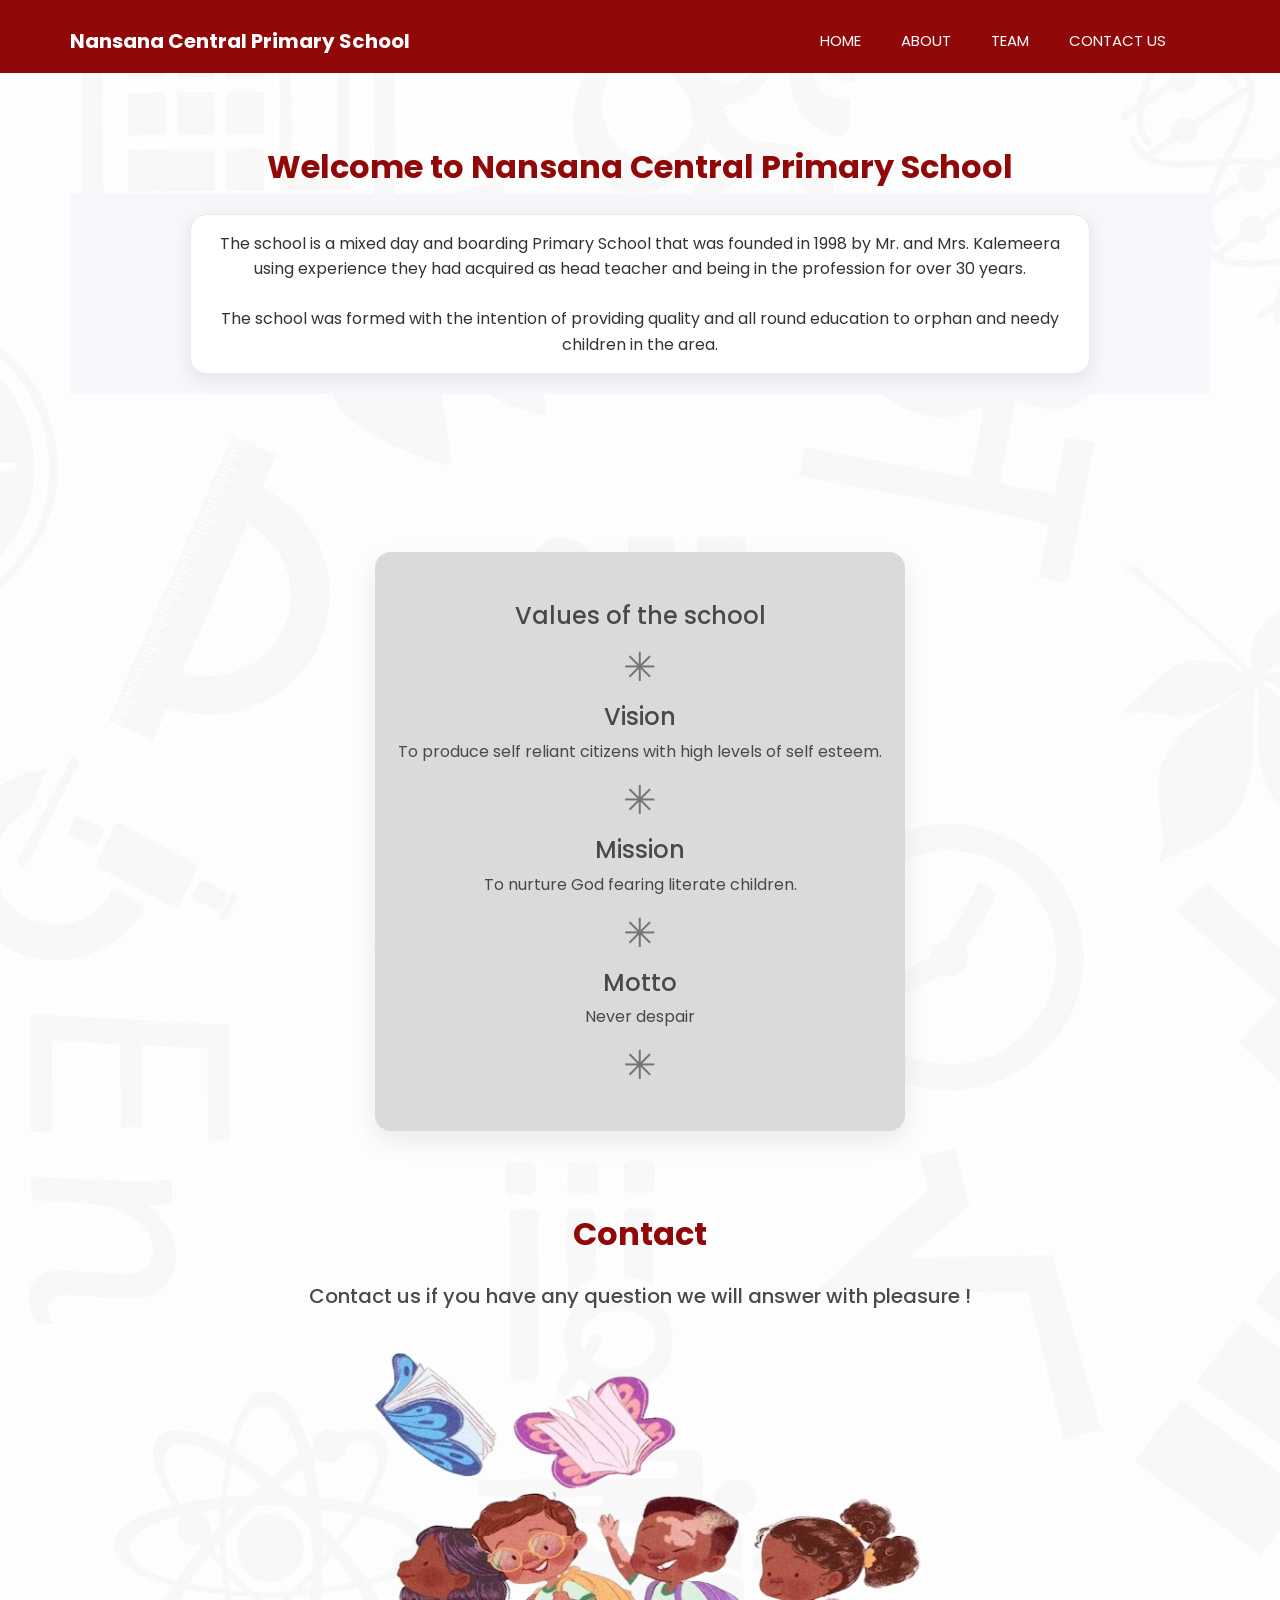
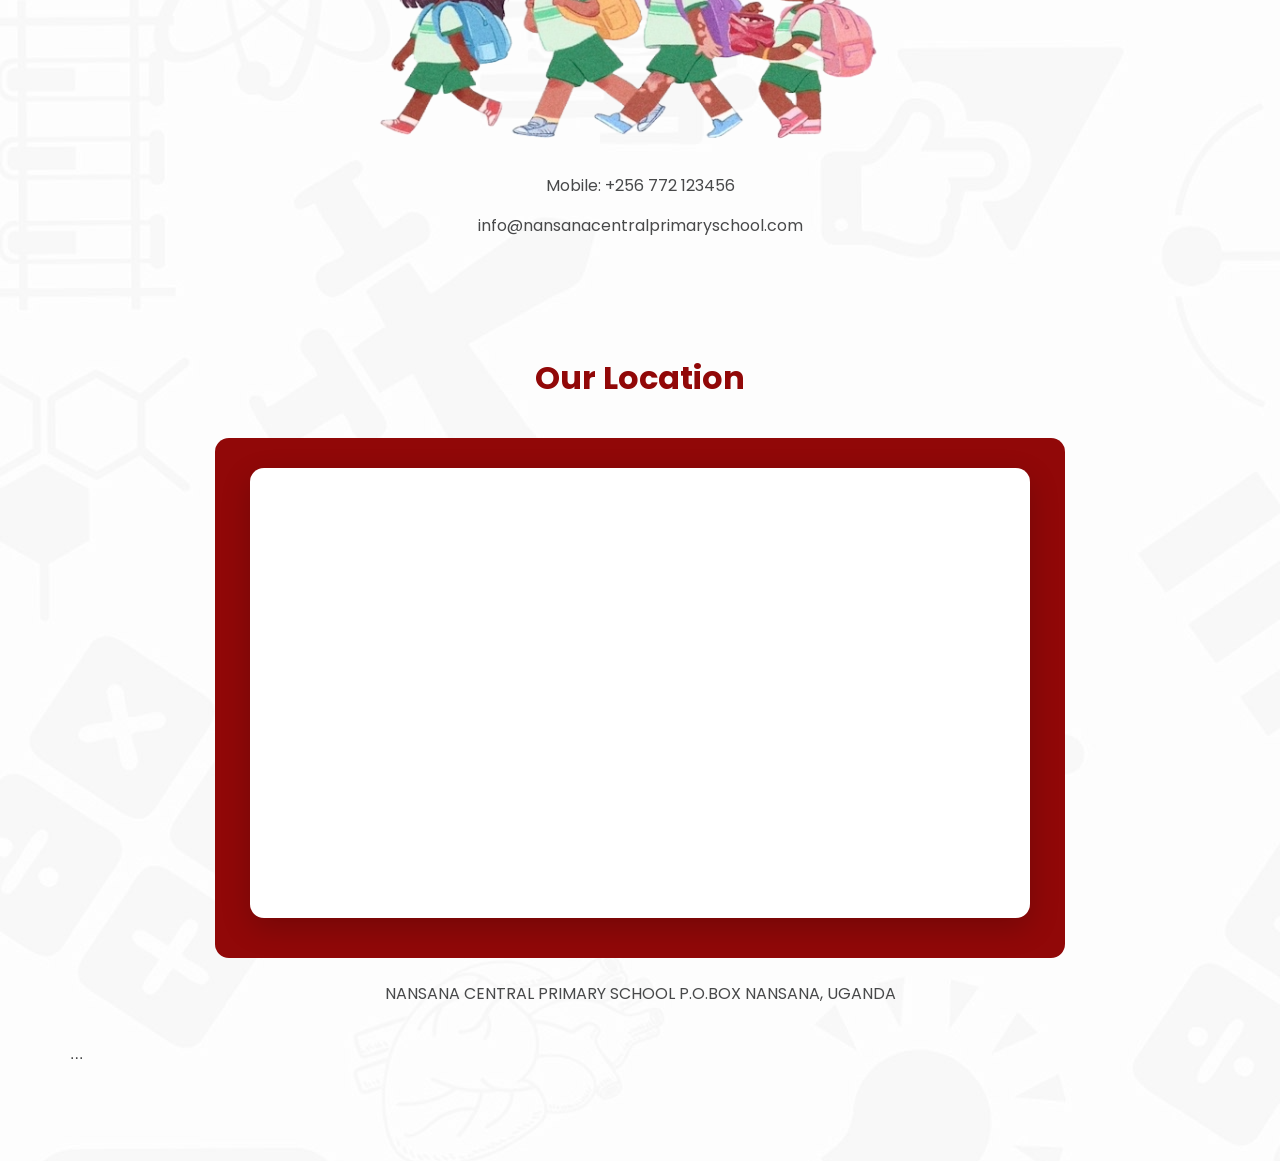
==== commit b991bc3e: "changing menu bar" ====
--- a/index.html
+++ b/index.html
@@ -49,7 +49,6 @@
       <div class="container">
         <nav class="navbar navbar-expand-lg custom_nav-container red_navbar">
           <a class="navbar-brand" href="index.html">
-            <img src="images/logo.png" alt="">
             <span>
               Nansana Central Primary School
             </span>
@@ -161,7 +160,7 @@
         </div>
         <br>
         <p class="text-center">
-      Mobile: +256 772 123456, Mobile: +256 772 123456
+      Mobile: +256 772 123456
       </p>
       <p class="text-center">
       <E-MAIL>info@nansanacentralprimaryschool.com</E-MAIL>
@@ -194,7 +193,6 @@
   </div>
   <br>
      <p class="text-center">
-
       NANSANA CENTRAL PRIMARY SCHOOL
       P.O.BOX NANSANA, UGANDA
       </p>
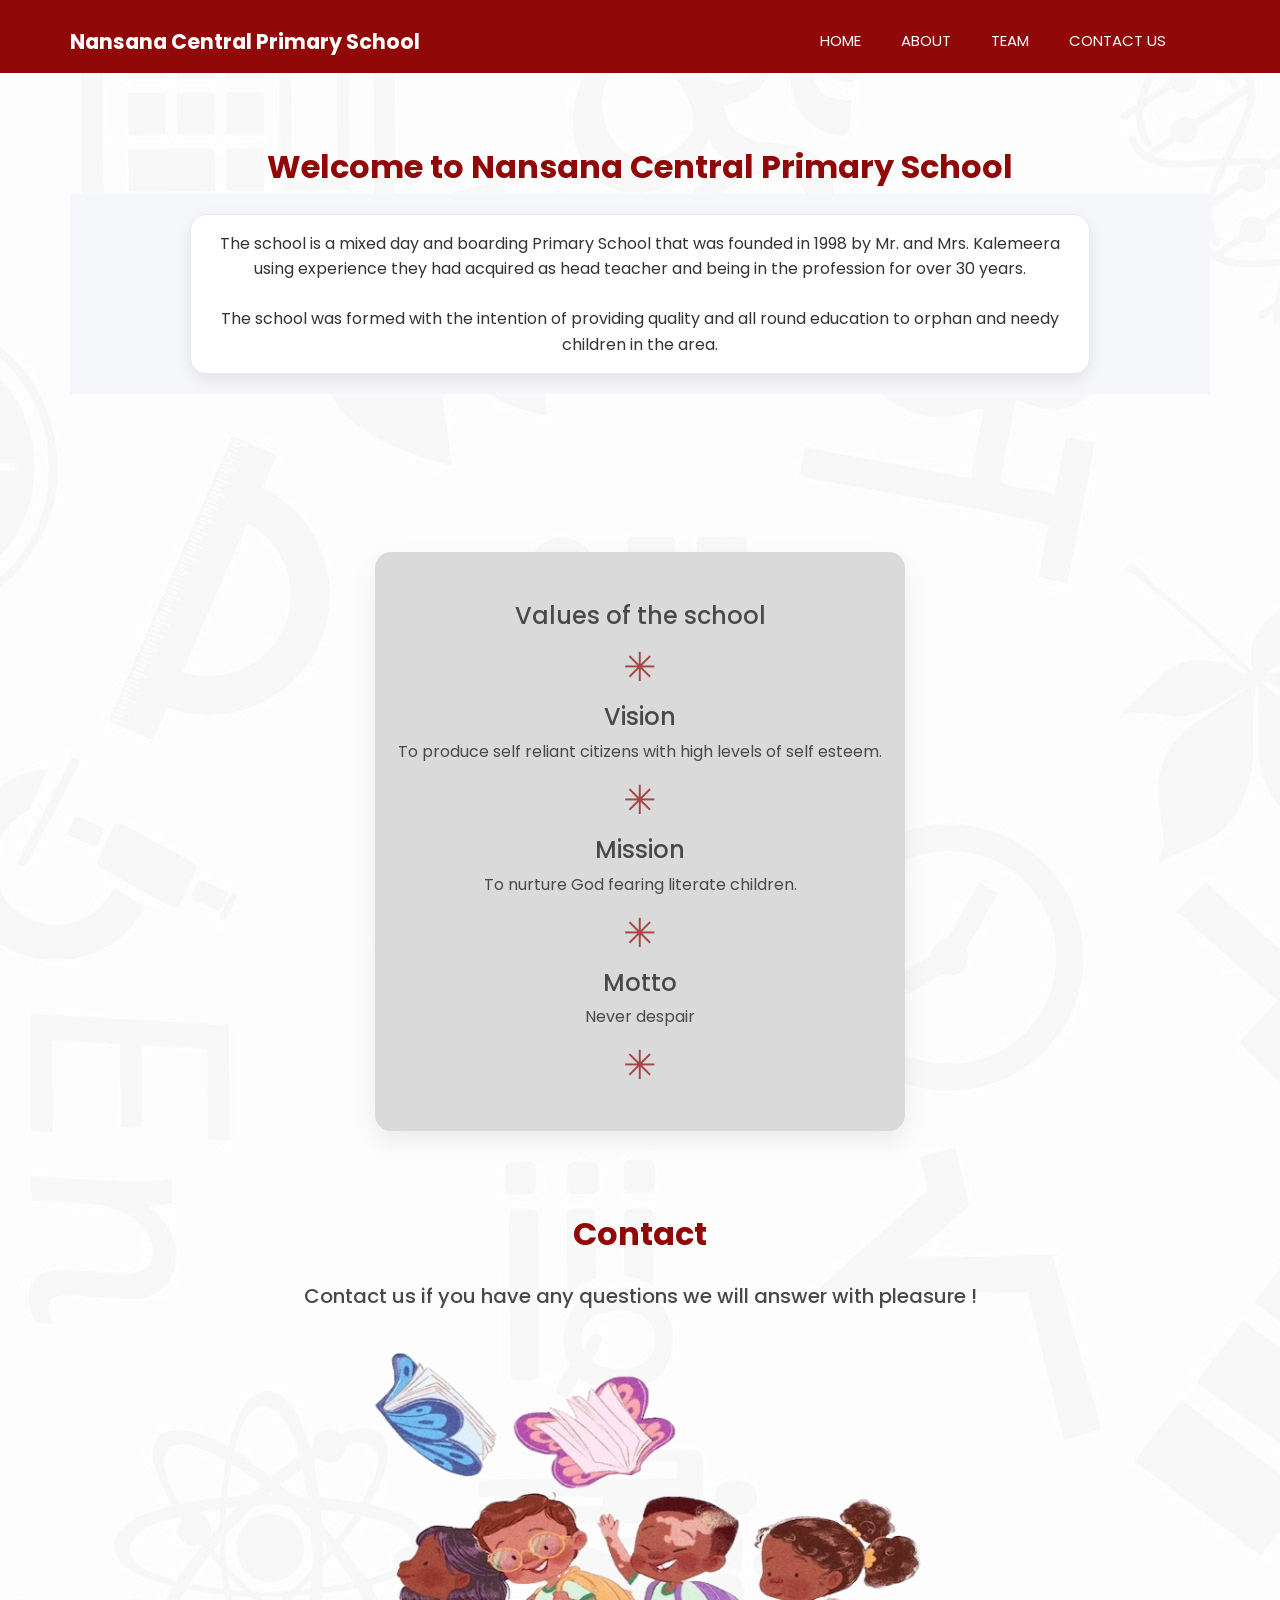
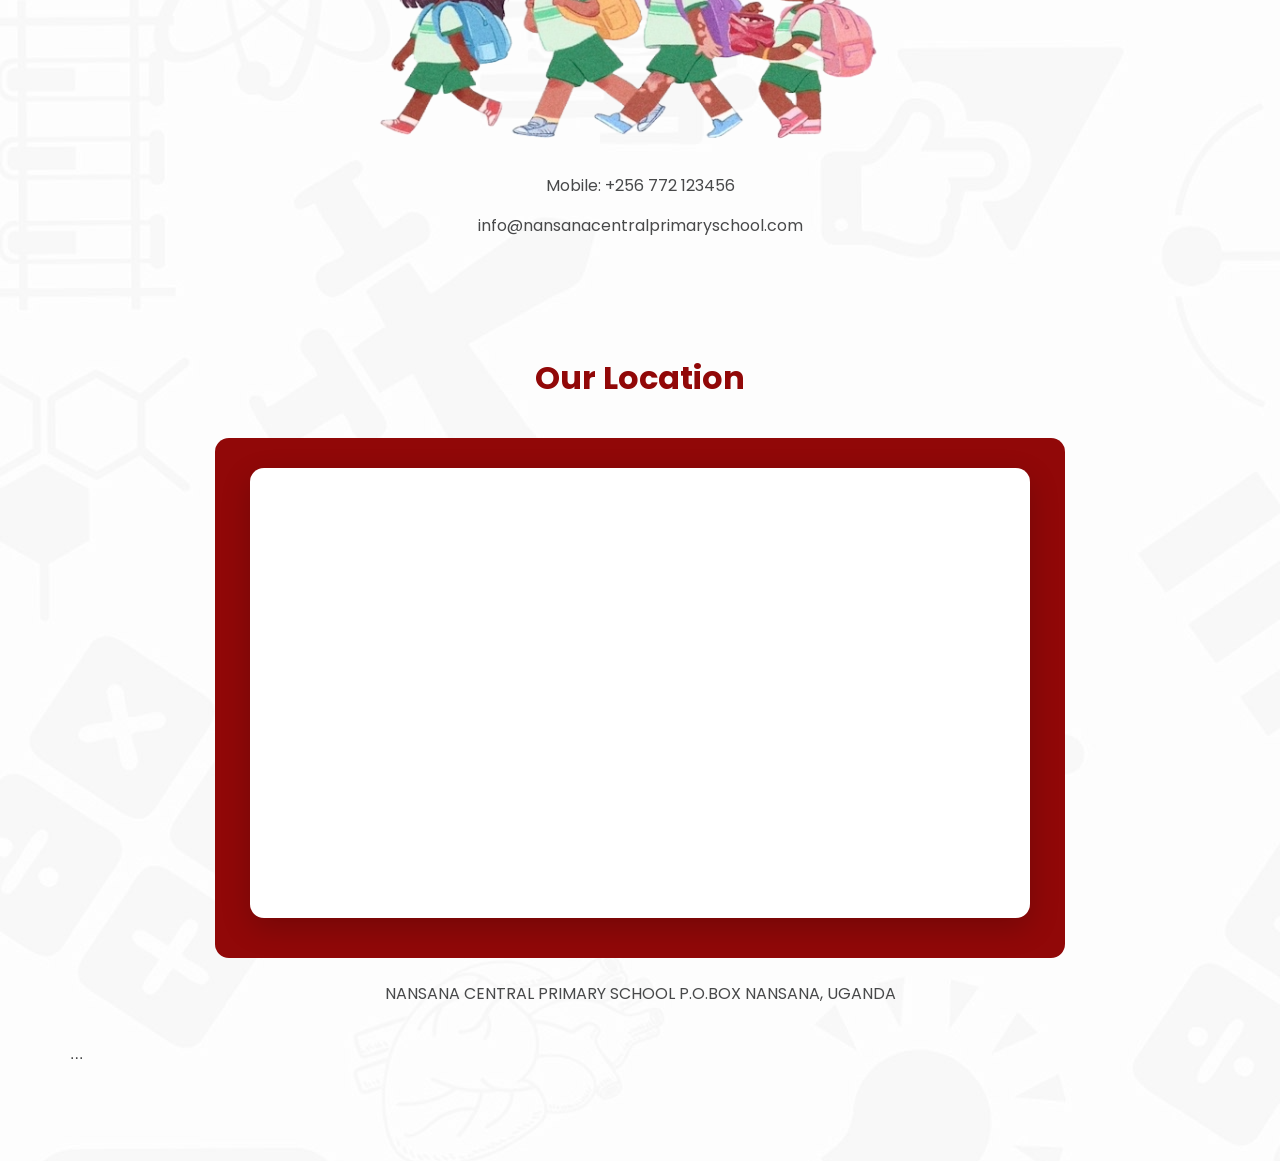
==== commit 4f71c814: "before loading at the school" ====
--- a/index.html
+++ b/index.html
@@ -150,7 +150,7 @@
         Contact
       </h2>
         <h5 class="text-center">
-      Contact us if you have any question we will answer with pleasure !
+      Contact us if you have any questions we will answer with pleasure !
         </h5>
         <br>
       <div class="hero_img-container">
--- a/css/style.css
+++ b/css/style.css
@@ -12,6 +12,7 @@
   line-height: 1;
   margin: 1rem 0;
   opacity: 0.7;
+  color: #910808;
 }
 .text-box {
   background-color: #910808;
@@ -303,7 +304,7 @@
 
 /* about section */
 .about_img-box {
-  width: 65%;
+  width: 80%;
   margin: 40px auto;
 }
 .chat-container {
--- a/css/responsive.css
+++ b/css/responsive.css
@@ -88,6 +88,18 @@
   background-color: #910808;
 }
 
+.red_navbar .navbar-brand span {
+  font-size:1.3rem;   /* default (desktop / large screens) */
+}
+
+/* phones and small screens */
+@media (max-width: 768px) {
+  .red_navbar .navbar-brand span {
+    font-size: 0.95rem;
+  }
+}
+
+
 @media (max-width: 576px) {
     .vehicle_img-box {
         width: 80%;
